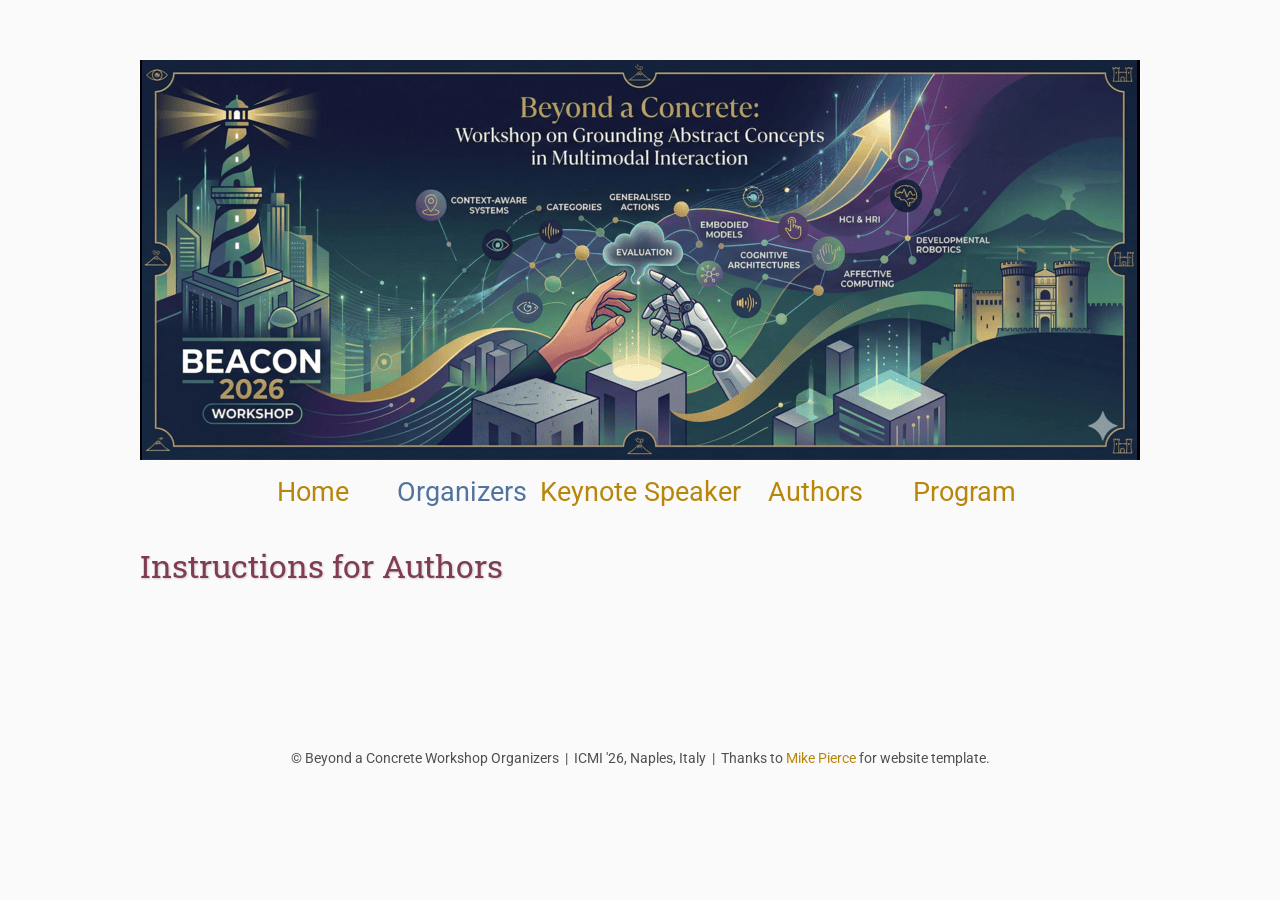
==== authors/index.html @ d247cb60 "Remove directions and flyer pages; update navigation links and titles for consistency" ====
<!DOCTYPE html>
<html lang='en'>

<head>
    <base href="..">
    <link rel="shortcut icon" type="image/png" href="assets/favicon.png"/>
    <link rel="stylesheet" type="text/css" media="all" href="assets/main.css"/>
    <meta name="description" content="Conference Template">
    <meta name="resource-type" content="document">
    <meta name="distribution" content="global">
    <meta name="KeyWords" content="Conference">
    <title>Instructions for Authors| Beyond a Concrete Workshop</title>
</head>

<body>
 
    <div class="banner">
        <img src="assets/banner.png" alt="Beyond a Concrete Workshop Banner">
        <!-- <div class="top-left">
            <span class="title1">BEACON</span> <span class="year">2026</span>
        </div> -->
        <!-- <div class="bottom-right">
            October 5 or 9, 2026 <br> Naples, Italy
        </div> -->
    </div>
 
    <table class="navigation">
        <tr>
            <td class="navigation">
                <a title="Conference Home Page" href=".">Home</a>
            </td>
            <td class="navigation">
                <a class="current" title="Workshop Organizers" href="organizers">Organizers</a>
            </td>
            <td class="navigation">
                <a title="Keynote Speaker" href="speaker">Keynote Speaker</a>
            </td>
            <td class="navigation">
                <a title="Instructions for Authors" href="authors">Authors</a>
            </td>
            <td class="navigation">
                <a title="Program" href="program">Program</a>
            </td>
        </tr>
    </table>


    <h2>Instructions for Authors</h2>
    
    <footer>
        &copy; Beyond a Concrete Workshop Organizers &nbsp;|&nbsp; ICMI '26, Naples, Italy
        <!-- &nbsp;|&nbsp; Supported by ERC Advanced project <em>eTALK</em> (UKRI funded) -->
        &nbsp;|&nbsp; Thanks to <a href="https://github.com/mikepierce">Mike Pierce</a> for website template.
    </footer>

</body>
</html>
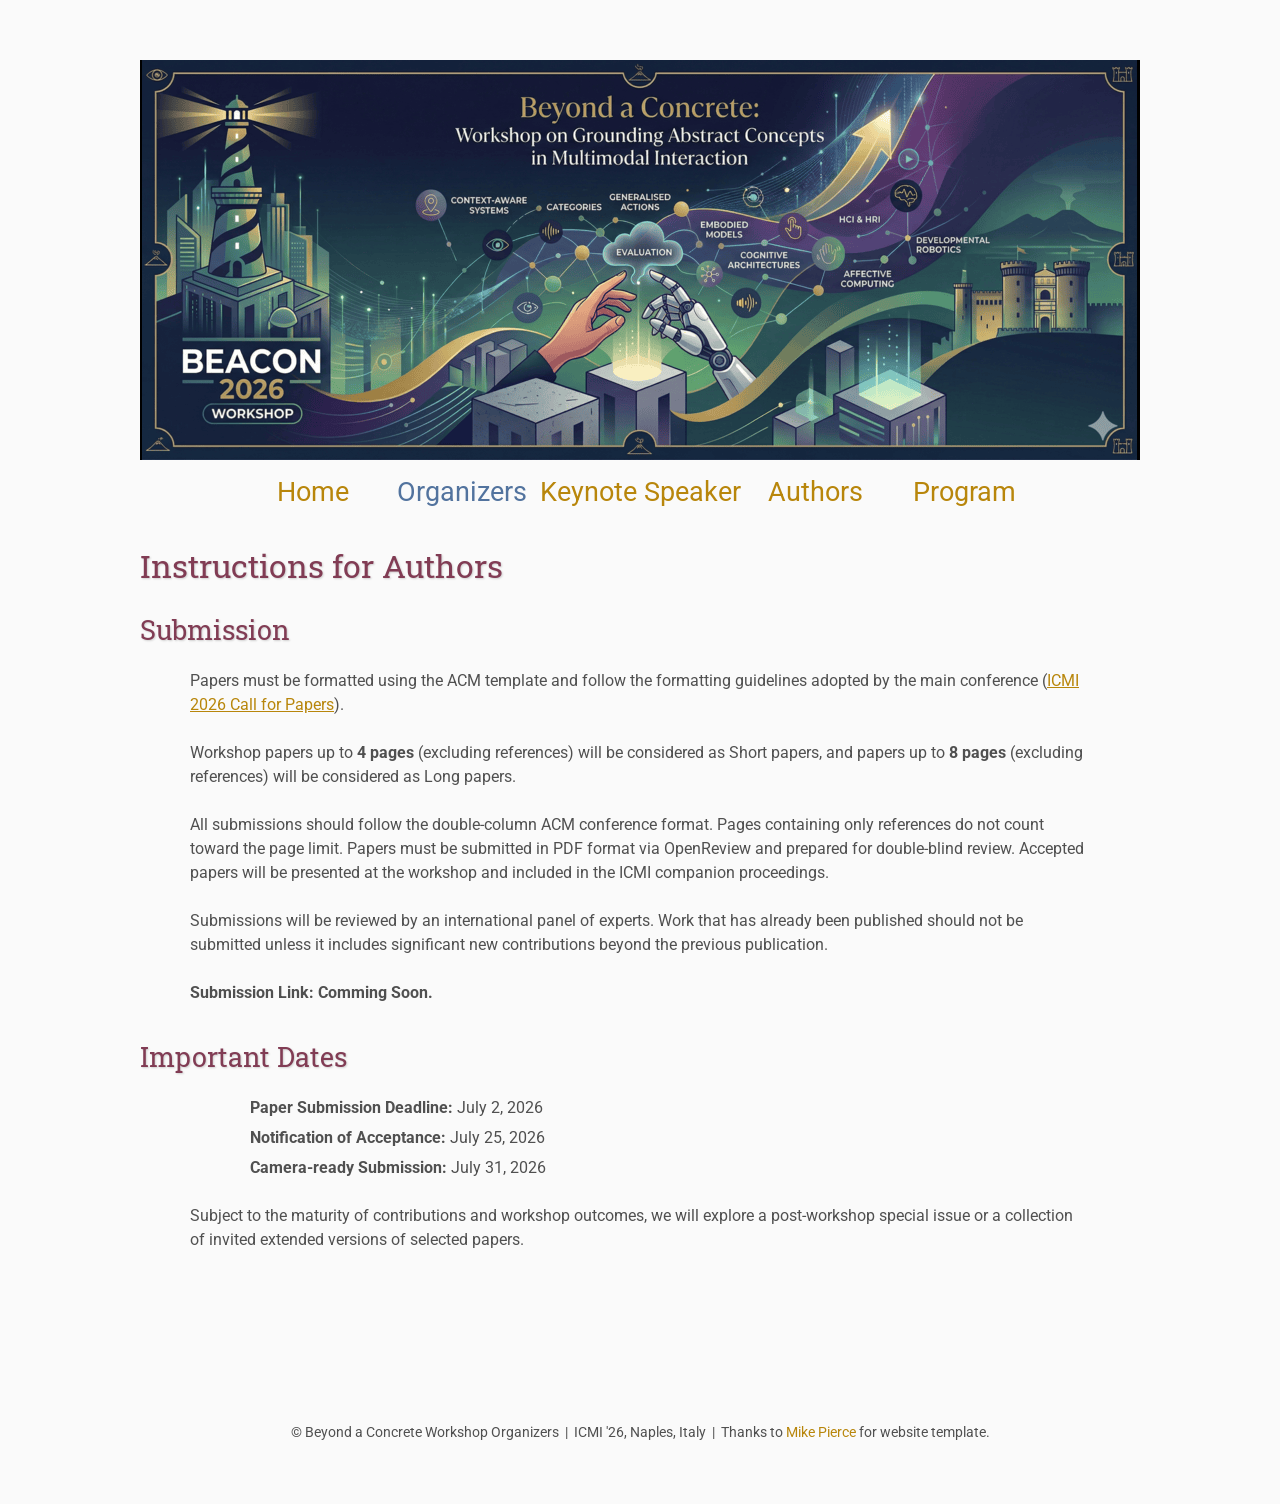
==== commit e503c5a7: "Update program details and navigation links; add important dates and submission guidelines" ====
--- a/authors/index.html
+++ b/authors/index.html
@@ -39,13 +39,56 @@
                 <a title="Instructions for Authors" href="authors">Authors</a>
             </td>
             <td class="navigation">
-                <a title="Program" href="program">Program</a>
+                <a title="Program" href="programs">Program</a>
             </td>
         </tr>
     </table>
 
 
     <h2>Instructions for Authors</h2>
+
+<h3>Submission</h3>
+
+<p>
+    Papers must be formatted using the ACM template and follow the formatting guidelines
+    adopted by the main conference (<a href="https://icmi.acm.org/2026/call-for-papers/" target="_blank">ICMI 2026 Call for Papers</a>).
+</p>
+
+<p>
+    Workshop papers up to <strong>4 pages</strong> (excluding references) will be considered as Short papers, and papers up to <strong>8 pages</strong> (excluding references) will be considered as Long papers.
+</p>
+
+<p>
+    All submissions should follow the double-column ACM conference format. Pages containing only references do not count toward the page limit. Papers must be submitted in PDF format via OpenReview and prepared for double-blind review.
+
+    Accepted papers will be presented at the workshop and included in the ICMI companion proceedings.
+
+
+
+<p>
+    Submissions will be reviewed by an international panel of experts. Work that has already been published
+    should not be submitted unless it includes significant new contributions beyond the previous publication.
+</p>
+
+<p>
+    <strong>Submission Link: Comming Soon.</strong><br>
+    <!-- <a href="https://easychair.org/conferences/?conf=icmi2026" target="_blank">
+        https://easychair.org/conferences/?conf=icmi2026
+    </a> -->
+</p>
+
+<h3>Important Dates</h3>
+
+<ul class="important-dates">
+    <li><strong>Paper Submission Deadline:</strong> July 2, 2026</li>
+    <li><strong>Notification of Acceptance:</strong> July 25, 2026</li>
+    <li><strong>Camera-ready Submission:</strong> July 31, 2026</li>
+</ul>
+
+<p>
+        Subject to the maturity of contributions and workshop outcomes, we will explore a post-workshop special
+        issue or a collection of invited extended versions of selected papers.
+    </p>
     
     <footer>
         &copy; Beyond a Concrete Workshop Organizers &nbsp;|&nbsp; ICMI '26, Naples, Italy
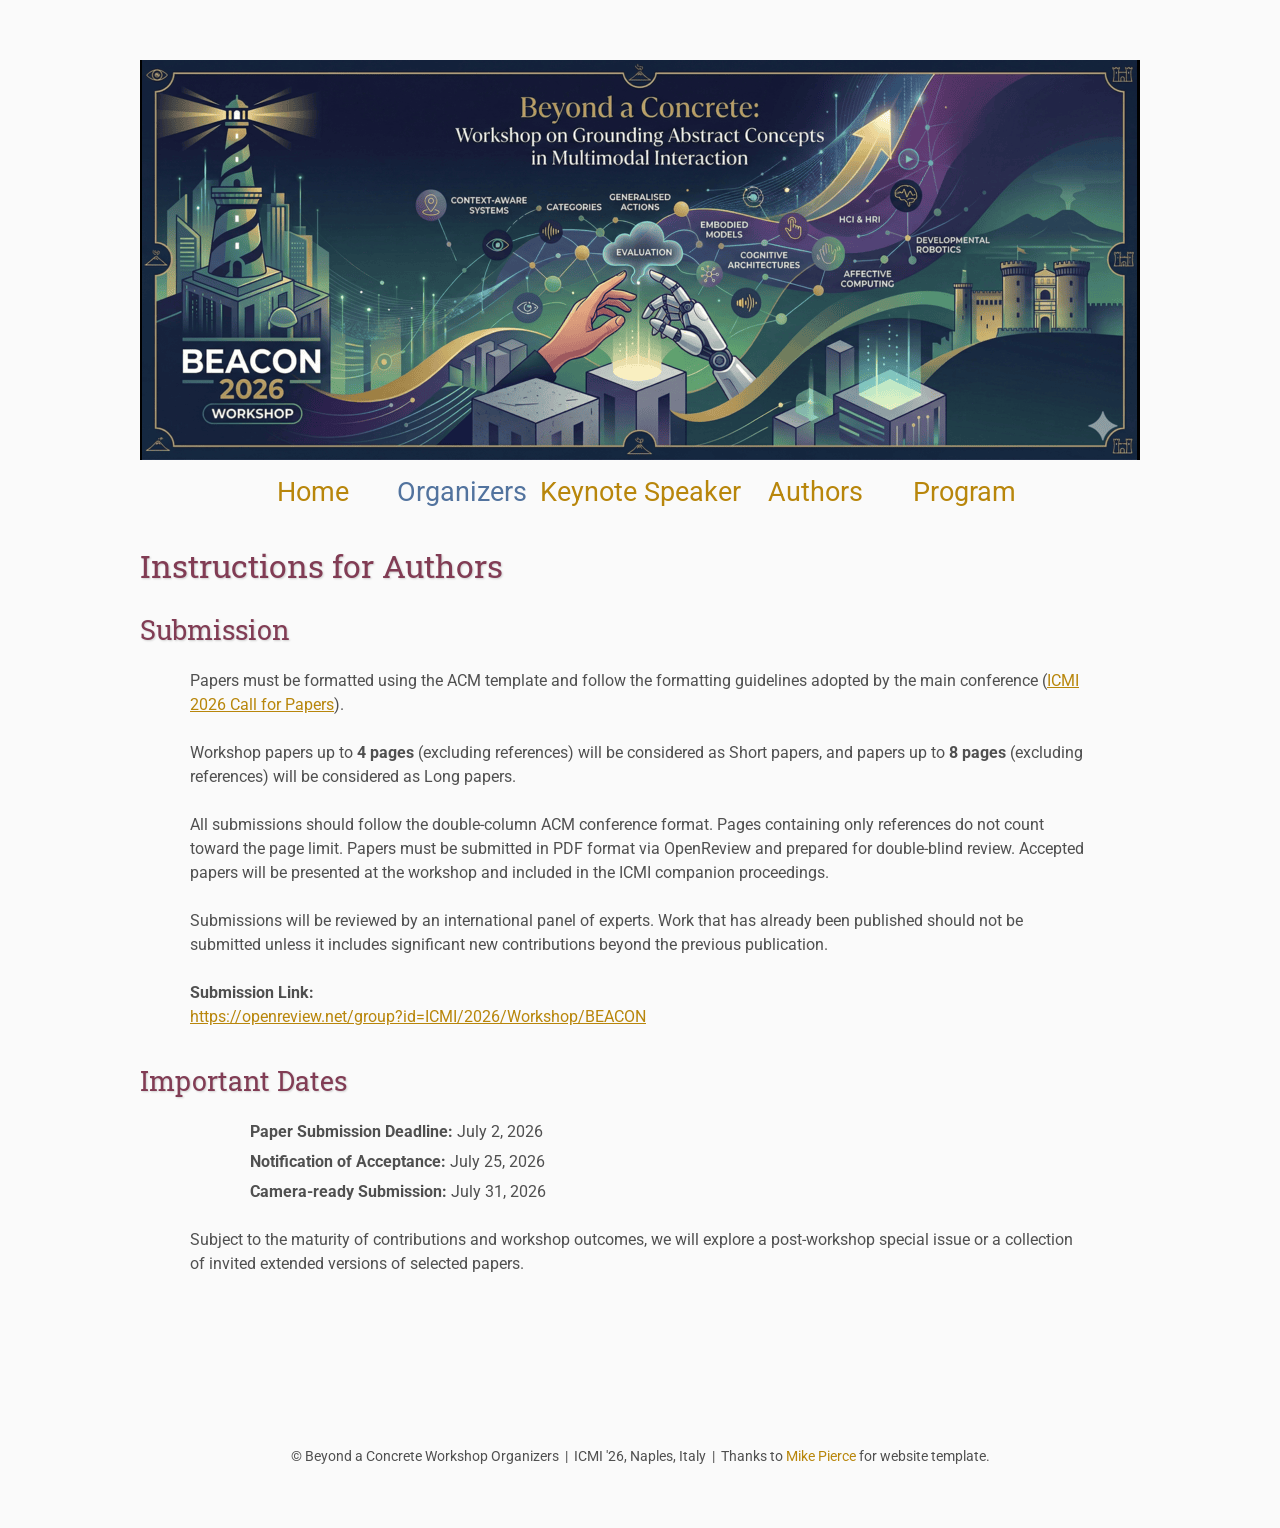
==== commit 58d8360e: "Update submission link in authors section to direct to OpenReview" ====
--- a/authors/index.html
+++ b/authors/index.html
@@ -71,10 +71,10 @@
 </p>
 
 <p>
-    <strong>Submission Link: Comming Soon.</strong><br>
-    <!-- <a href="https://easychair.org/conferences/?conf=icmi2026" target="_blank">
-        https://easychair.org/conferences/?conf=icmi2026
-    </a> -->
+    <strong>Submission Link:</strong><br>
+    <a href="https://openreview.net/group?id=ICMI/2026/Workshop/BEACON" target="_blank">
+        https://openreview.net/group?id=ICMI/2026/Workshop/BEACON
+    </a>
 </p>
 
 <h3>Important Dates</h3>
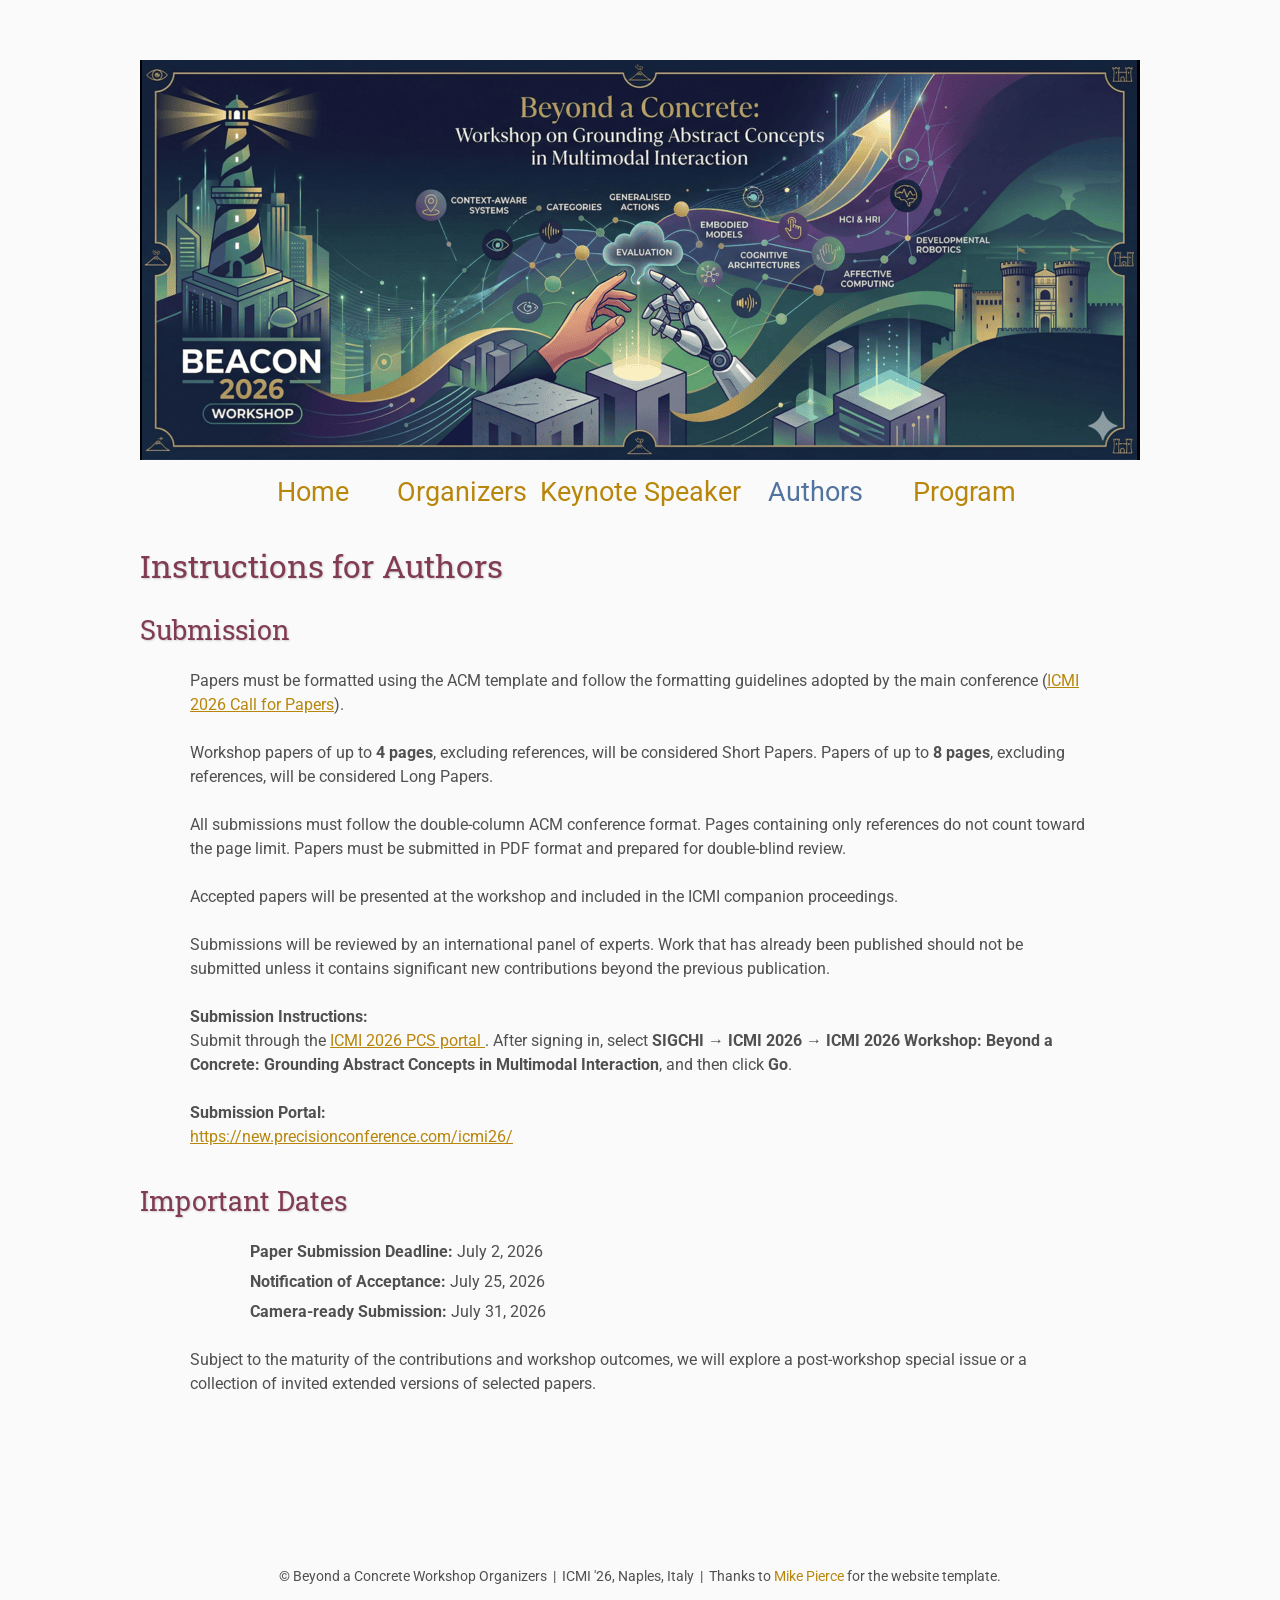
==== commit 8cc401a1: "new link" ====
--- a/authors/index.html
+++ b/authors/index.html
@@ -1,42 +1,36 @@
 <!DOCTYPE html>
-<html lang='en'>
+<html lang="en">
 
 <head>
     <base href="..">
-    <link rel="shortcut icon" type="image/png" href="assets/favicon.png"/>
-    <link rel="stylesheet" type="text/css" media="all" href="assets/main.css"/>
-    <meta name="description" content="Conference Template">
+    <link rel="shortcut icon" type="image/png" href="assets/favicon.png">
+    <link rel="stylesheet" type="text/css" media="all" href="assets/main.css">
+    <meta name="description" content="BEACON 2026 Workshop Instructions for Authors">
     <meta name="resource-type" content="document">
     <meta name="distribution" content="global">
-    <meta name="KeyWords" content="Conference">
-    <title>Instructions for Authors| Beyond a Concrete Workshop</title>
+    <meta name="keywords" content="BEACON, ICMI 2026, Workshop, Submission">
+    <title>Instructions for Authors | Beyond a Concrete Workshop</title>
 </head>
 
 <body>
- 
+
     <div class="banner">
         <img src="assets/banner.png" alt="Beyond a Concrete Workshop Banner">
-        <!-- <div class="top-left">
-            <span class="title1">BEACON</span> <span class="year">2026</span>
-        </div> -->
-        <!-- <div class="bottom-right">
-            October 5 or 9, 2026 <br> Naples, Italy
-        </div> -->
     </div>
- 
+
     <table class="navigation">
         <tr>
             <td class="navigation">
                 <a title="Conference Home Page" href=".">Home</a>
             </td>
             <td class="navigation">
-                <a class="current" title="Workshop Organizers" href="organizers">Organizers</a>
+                <a title="Workshop Organizers" href="organizers">Organizers</a>
             </td>
             <td class="navigation">
                 <a title="Keynote Speaker" href="speaker">Keynote Speaker</a>
             </td>
             <td class="navigation">
-                <a title="Instructions for Authors" href="authors">Authors</a>
+                <a class="current" title="Instructions for Authors" href="authors">Authors</a>
             </td>
             <td class="navigation">
                 <a title="Program" href="programs">Program</a>
@@ -44,56 +38,76 @@
         </tr>
     </table>
 
-
     <h2>Instructions for Authors</h2>
 
-<h3>Submission</h3>
+    <h3>Submission</h3>
 
-<p>
-    Papers must be formatted using the ACM template and follow the formatting guidelines
-    adopted by the main conference (<a href="https://icmi.acm.org/2026/call-for-papers/" target="_blank">ICMI 2026 Call for Papers</a>).
-</p>
+    <p>
+        Papers must be formatted using the ACM template and follow the formatting guidelines
+        adopted by the main conference
+        (<a href="https://icmi.acm.org/2026/call-for-papers/" target="_blank" rel="noopener noreferrer">ICMI 2026 Call for Papers</a>).
+    </p>
 
-<p>
-    Workshop papers up to <strong>4 pages</strong> (excluding references) will be considered as Short papers, and papers up to <strong>8 pages</strong> (excluding references) will be considered as Long papers.
-</p>
+    <p>
+        Workshop papers of up to <strong>4 pages</strong>, excluding references, will be
+        considered Short Papers. Papers of up to <strong>8 pages</strong>, excluding
+        references, will be considered Long Papers.
+    </p>
 
-<p>
-    All submissions should follow the double-column ACM conference format. Pages containing only references do not count toward the page limit. Papers must be submitted in PDF format via OpenReview and prepared for double-blind review.
+    <p>
+        All submissions must follow the double-column ACM conference format. Pages containing
+        only references do not count toward the page limit. Papers must be submitted in PDF
+        format and prepared for double-blind review.
+    </p>
 
-    Accepted papers will be presented at the workshop and included in the ICMI companion proceedings.
+    <p>
+        Accepted papers will be presented at the workshop and included in the ICMI companion
+        proceedings.
+    </p>
 
+    <p>
+        Submissions will be reviewed by an international panel of experts. Work that has already
+        been published should not be submitted unless it contains significant new contributions
+        beyond the previous publication.
+    </p>
 
+    <p>
+        <strong>Submission Instructions:</strong><br>
+        Submit through the
+        <a href="https://new.precisionconference.com/icmi26/" target="_blank" rel="noopener noreferrer">
+            ICMI 2026 PCS portal
+        </a>.
+        After signing in, select
+        <strong>SIGCHI → ICMI 2026 → ICMI 2026 Workshop: Beyond a Concrete: Grounding Abstract Concepts in Multimodal Interaction</strong>,
+        and then click <strong>Go</strong>.
+    </p>
 
-<p>
-    Submissions will be reviewed by an international panel of experts. Work that has already been published
-    should not be submitted unless it includes significant new contributions beyond the previous publication.
-</p>
+    <p>
+        <strong>Submission Portal:</strong><br>
+        <a href="https://new.precisionconference.com/icmi26/" target="_blank" rel="noopener noreferrer">
+            https://new.precisionconference.com/icmi26/
+        </a>
+    </p>
 
-<p>
-    <strong>Submission Link:</strong><br>
-    <a href="https://openreview.net/group?id=ICMI/2026/Workshop/BEACON" target="_blank">
-        https://openreview.net/group?id=ICMI/2026/Workshop/BEACON
-    </a>
-</p>
+    <h3>Important Dates</h3>
 
-<h3>Important Dates</h3>
+    <ul class="important-dates">
+        <li><strong>Paper Submission Deadline:</strong> July 2, 2026</li>
+        <li><strong>Notification of Acceptance:</strong> July 25, 2026</li>
+        <li><strong>Camera-ready Submission:</strong> July 31, 2026</li>
+    </ul>
 
-<ul class="important-dates">
-    <li><strong>Paper Submission Deadline:</strong> July 2, 2026</li>
-    <li><strong>Notification of Acceptance:</strong> July 25, 2026</li>
-    <li><strong>Camera-ready Submission:</strong> July 31, 2026</li>
-</ul>
+    <p>
+        Subject to the maturity of the contributions and workshop outcomes, we will explore a
+        post-workshop special issue or a collection of invited extended versions of selected
+        papers.
+    </p>
 
-<p>
-        Subject to the maturity of contributions and workshop outcomes, we will explore a post-workshop special
-        issue or a collection of invited extended versions of selected papers.
-    </p>
-    
     <footer>
         &copy; Beyond a Concrete Workshop Organizers &nbsp;|&nbsp; ICMI '26, Naples, Italy
-        <!-- &nbsp;|&nbsp; Supported by ERC Advanced project <em>eTALK</em> (UKRI funded) -->
-        &nbsp;|&nbsp; Thanks to <a href="https://github.com/mikepierce">Mike Pierce</a> for website template.
+        &nbsp;|&nbsp; Thanks to
+        <a href="https://github.com/mikepierce" target="_blank" rel="noopener noreferrer">Mike Pierce</a>
+        for the website template.
     </footer>
 
 </body>
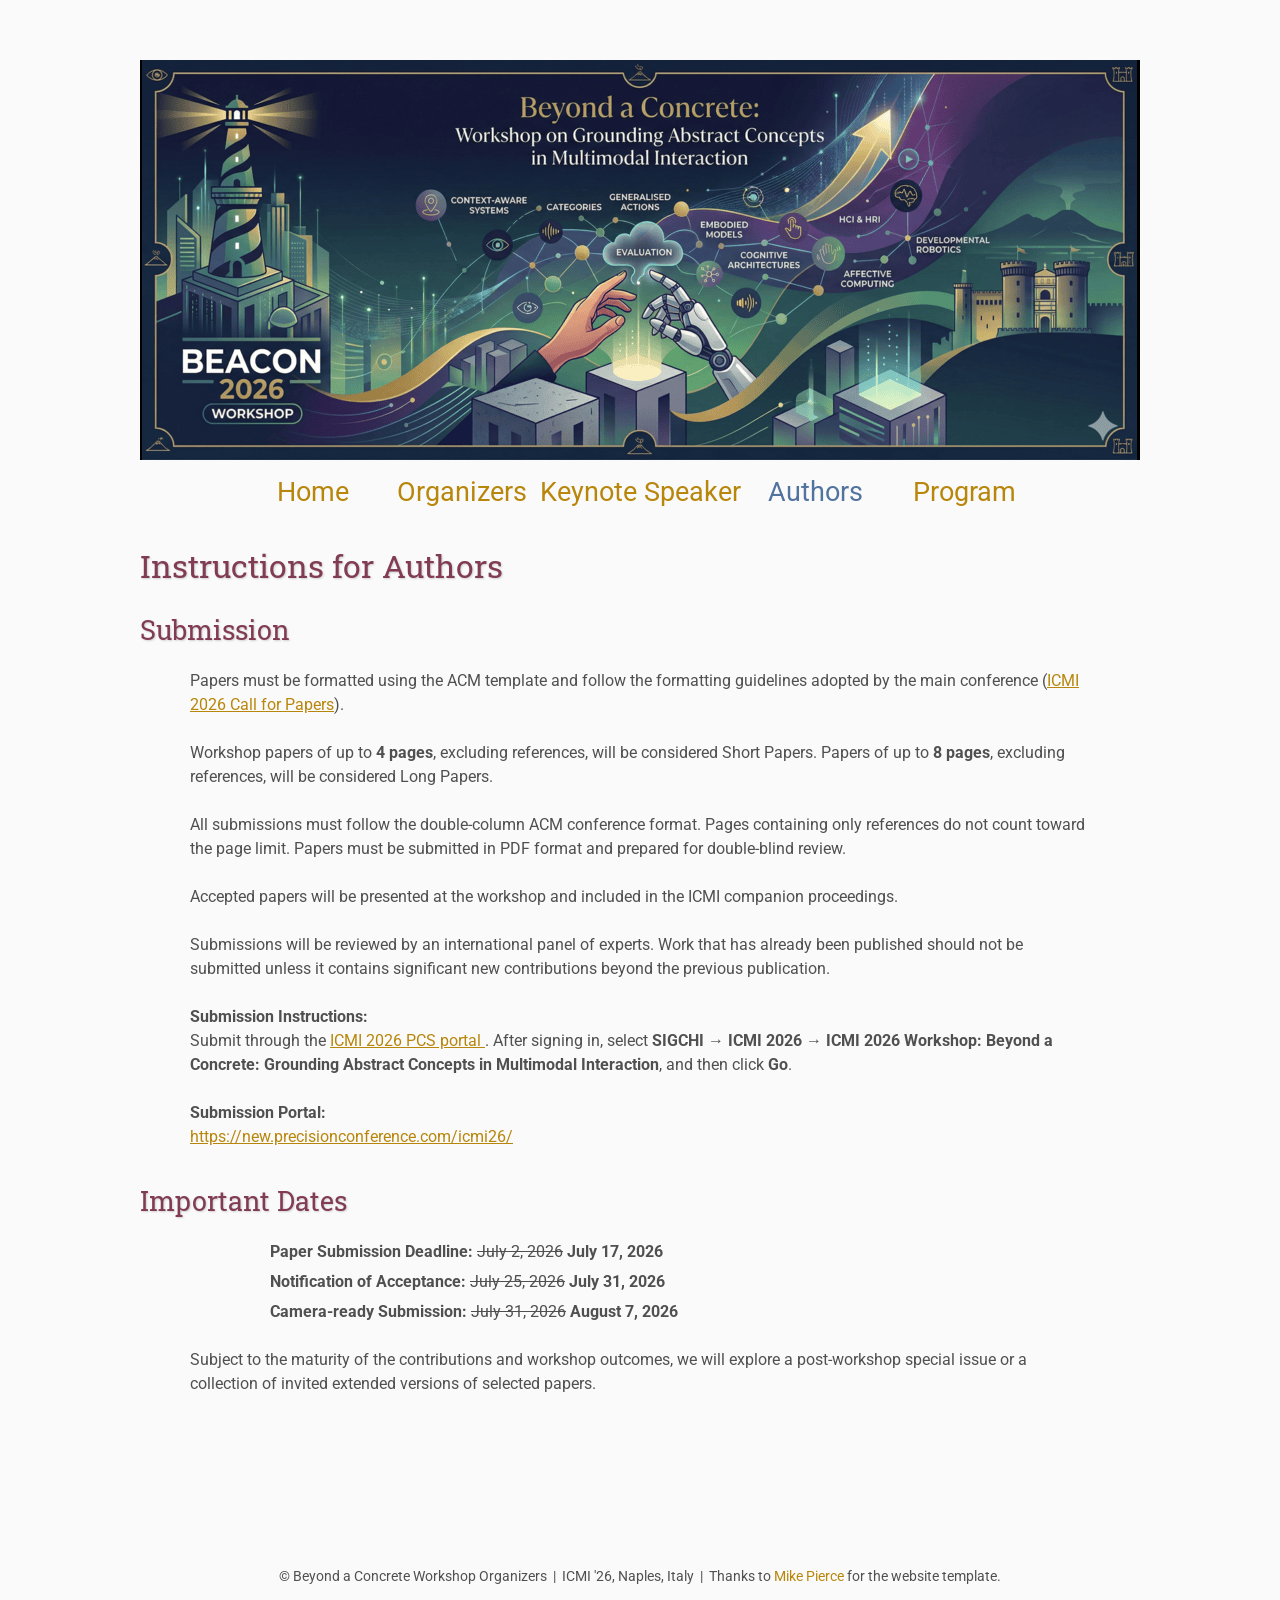
==== commit 80f9f8e2: "date extended" ====
--- a/authors/index.html
+++ b/authors/index.html
@@ -92,9 +92,23 @@
     <h3>Important Dates</h3>
 
     <ul class="important-dates">
-        <li><strong>Paper Submission Deadline:</strong> July 2, 2026</li>
-        <li><strong>Notification of Acceptance:</strong> July 25, 2026</li>
-        <li><strong>Camera-ready Submission:</strong> July 31, 2026</li>
+        
+<ul class="important-dates">
+    <li>
+        <strong>Paper Submission Deadline:</strong>
+        <del>July 2, 2026</del> <strong>July 17, 2026</strong>
+    </li>
+    <li>
+        <strong>Notification of Acceptance:</strong>
+        <del>July 25, 2026</del> <strong>July 31, 2026</strong>
+    </li>
+    <li>
+        <strong>Camera-ready Submission:</strong>
+        <del>July 31, 2026</del> <strong>August 7, 2026</strong>
+    </li>
+</ul>
+
+
     </ul>
 
     <p>
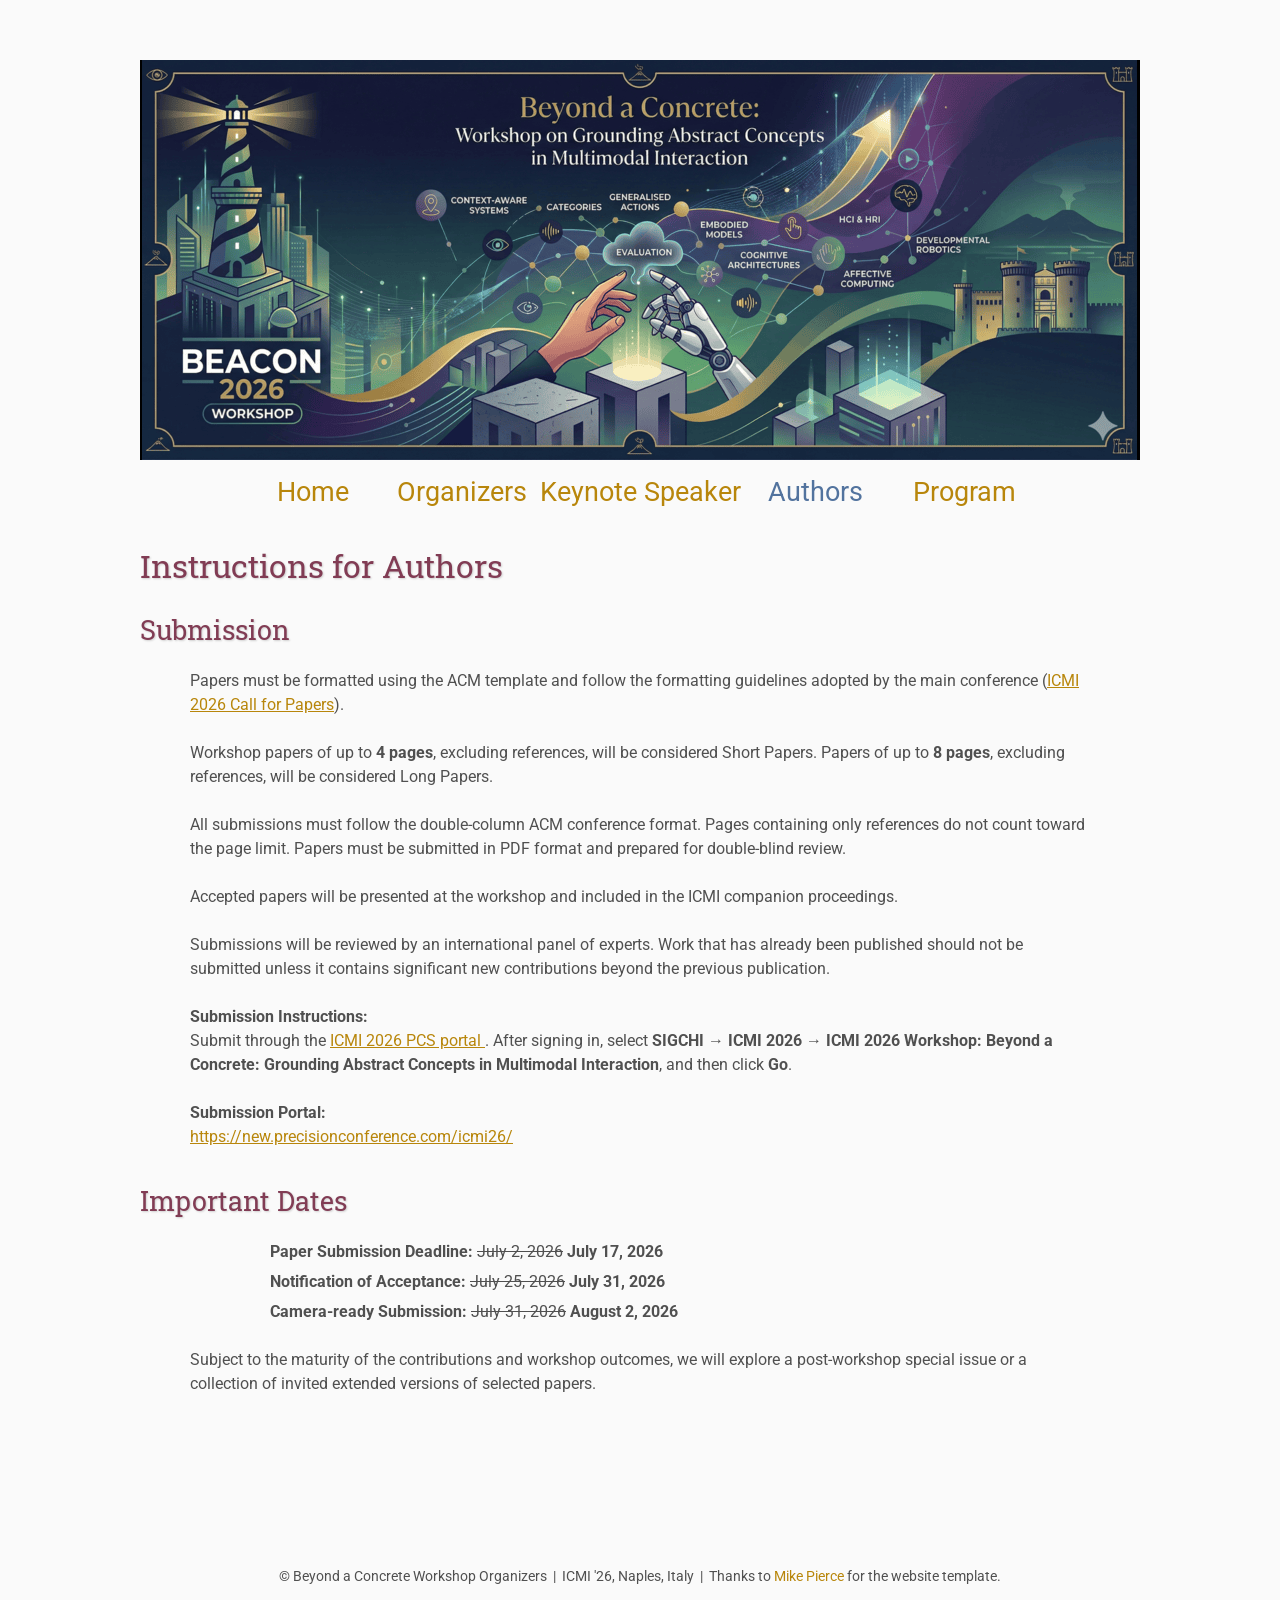
==== commit a883d0da: "Update index.html" ====
--- a/authors/index.html
+++ b/authors/index.html
@@ -104,7 +104,7 @@
     </li>
     <li>
         <strong>Camera-ready Submission:</strong>
-        <del>July 31, 2026</del> <strong>August 7, 2026</strong>
+        <del>July 31, 2026</del> <strong>August 2, 2026</strong>
     </li>
 </ul>
 
